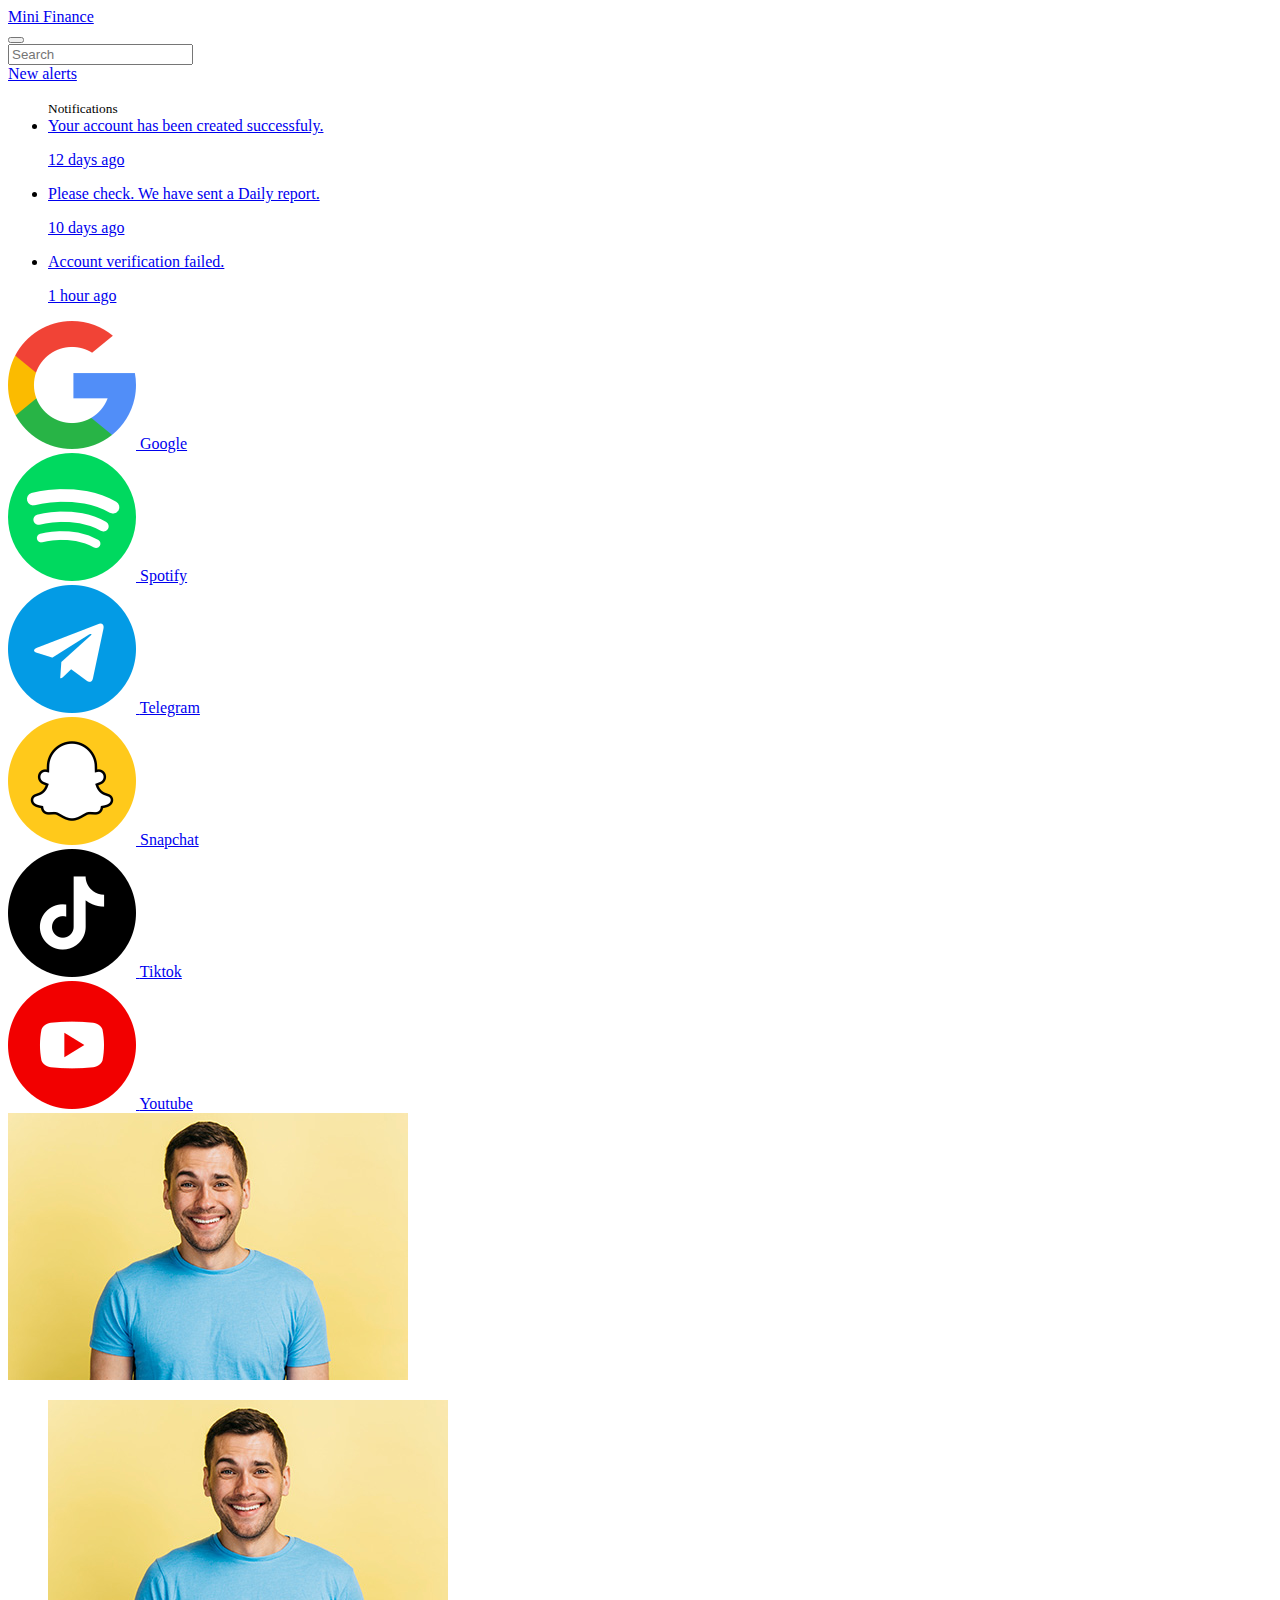
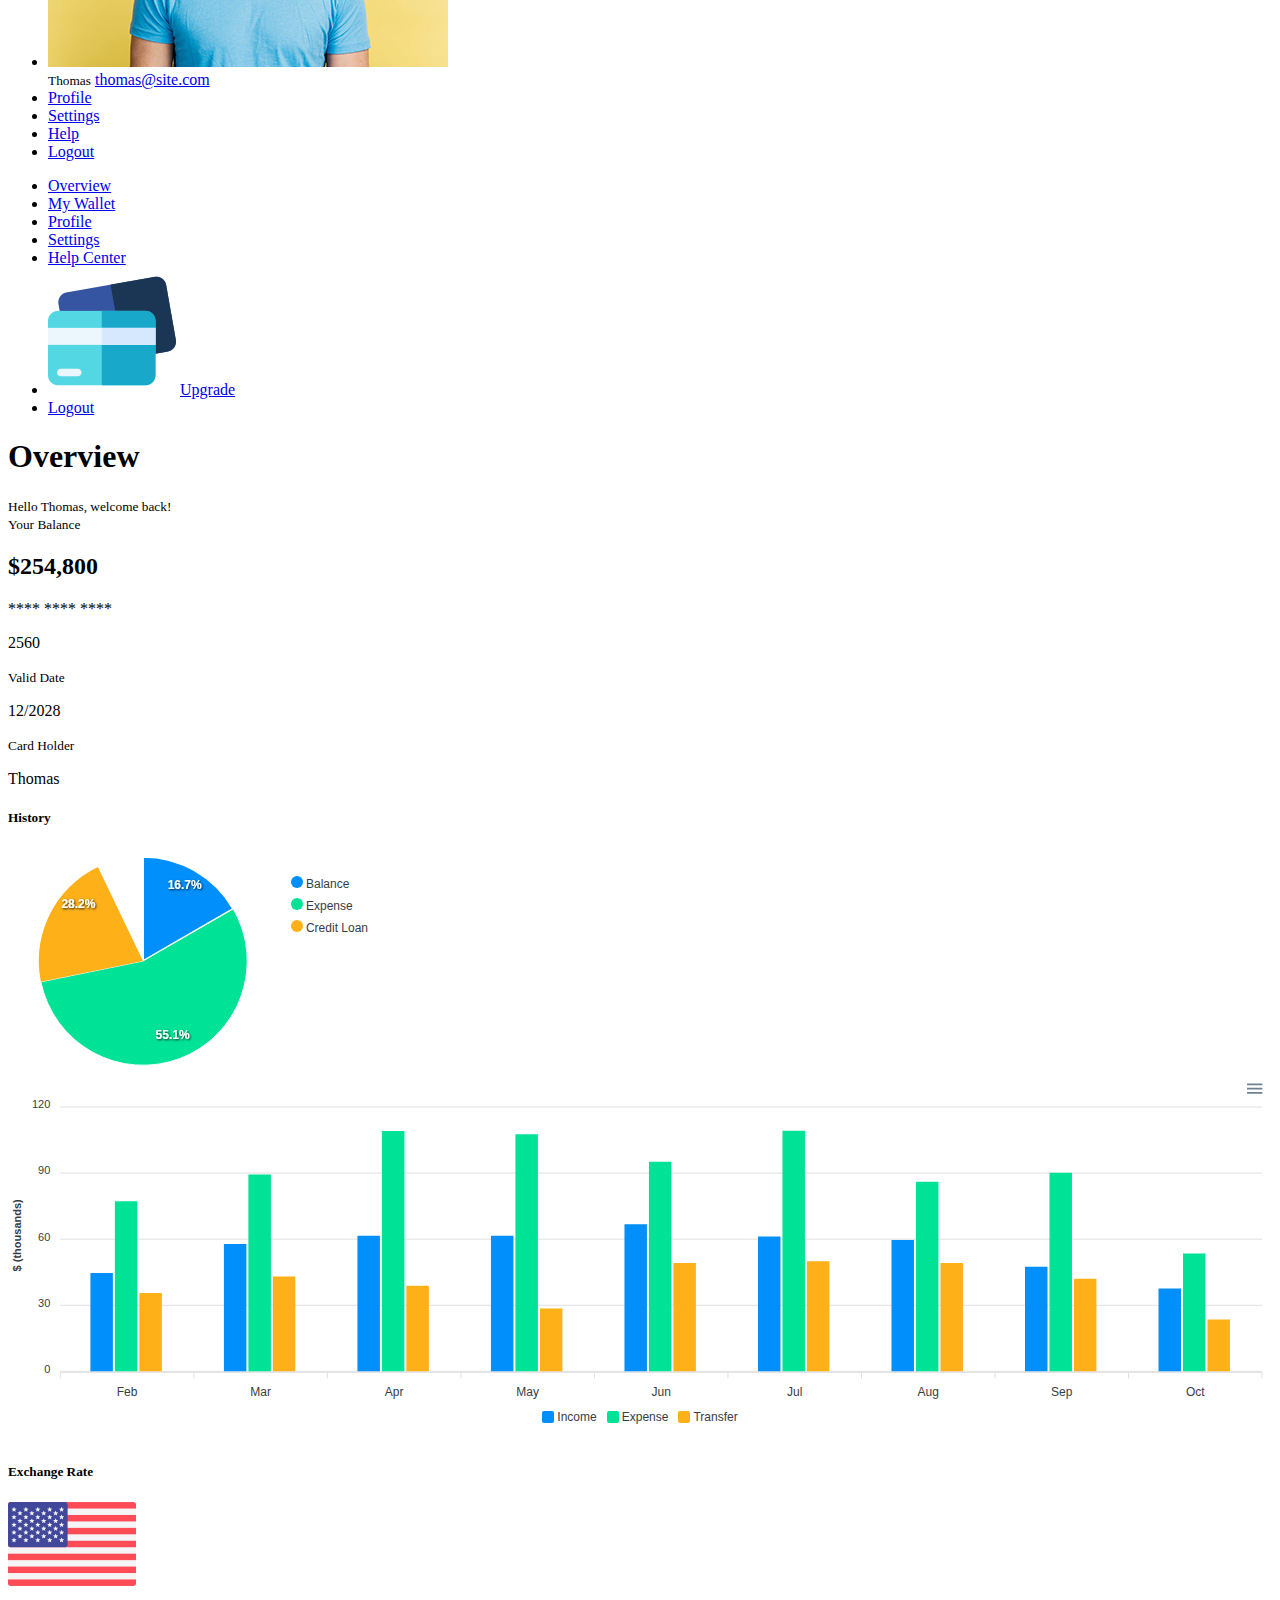
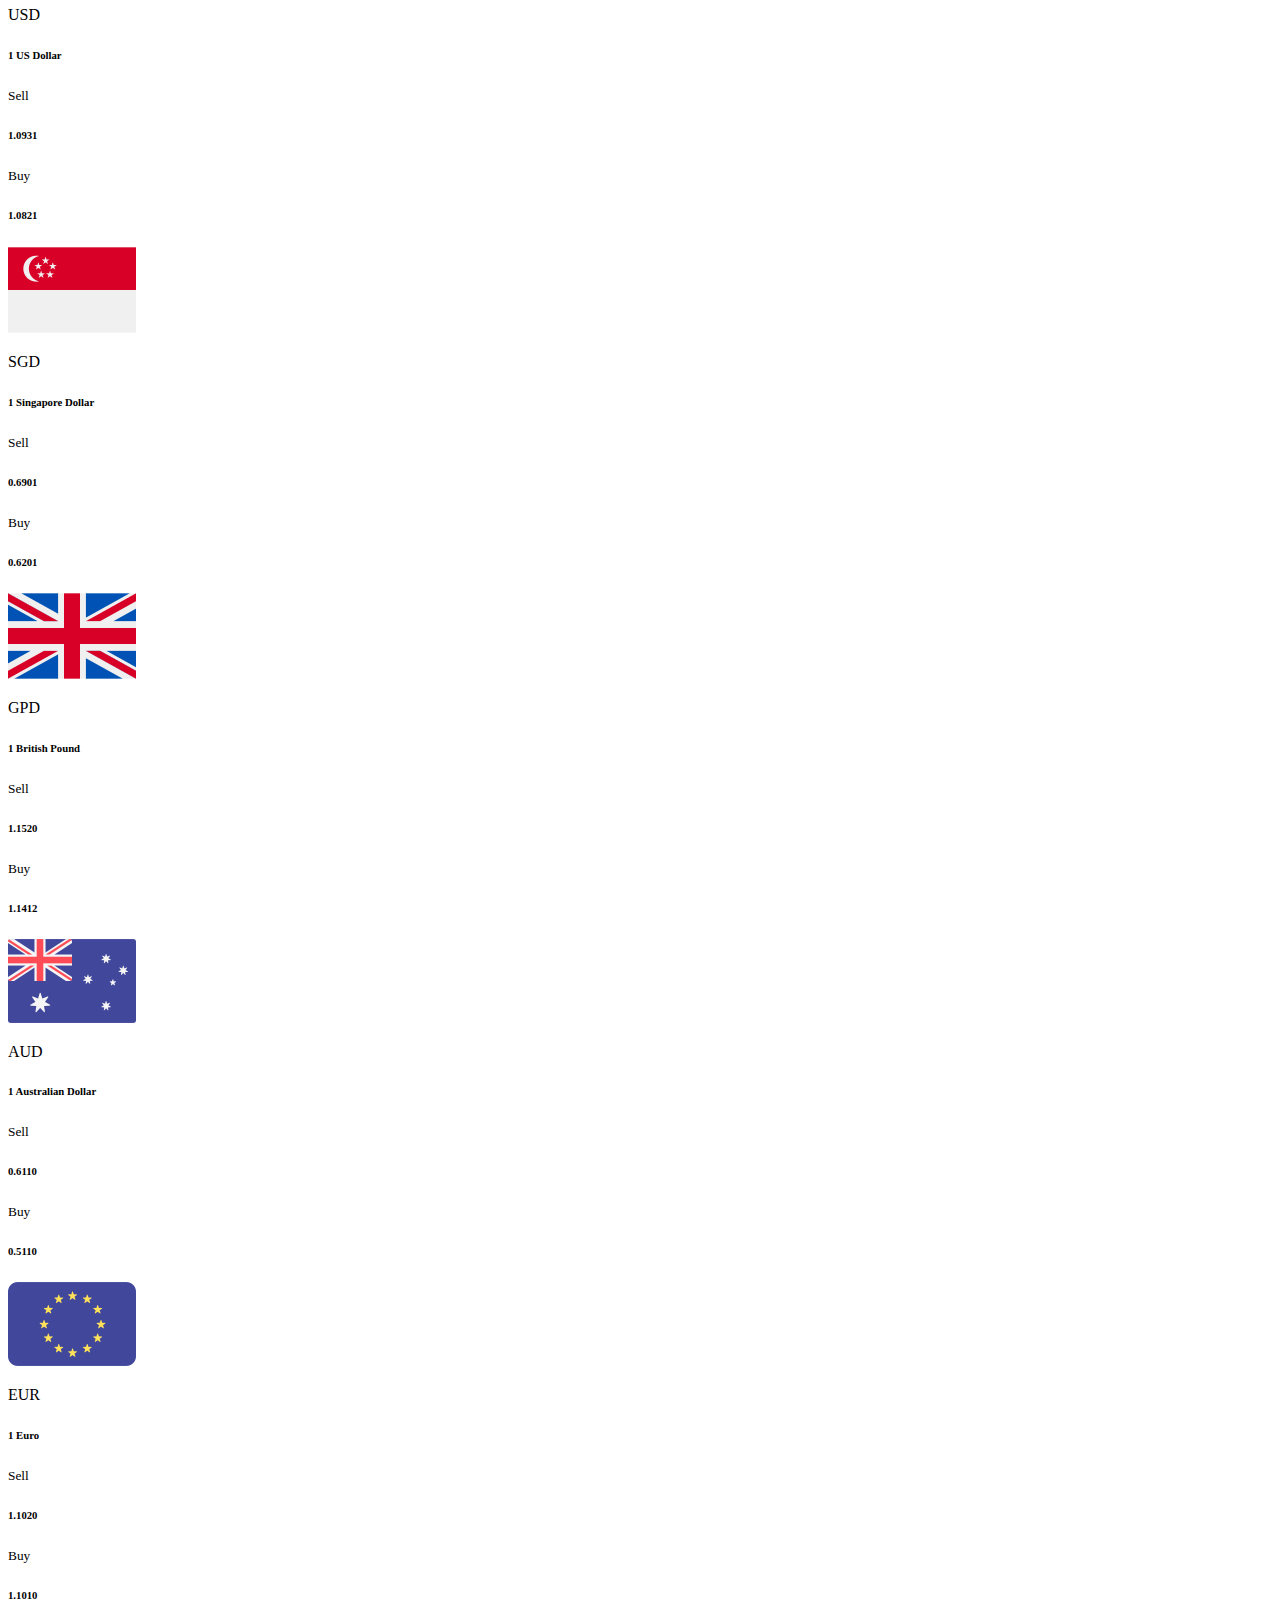
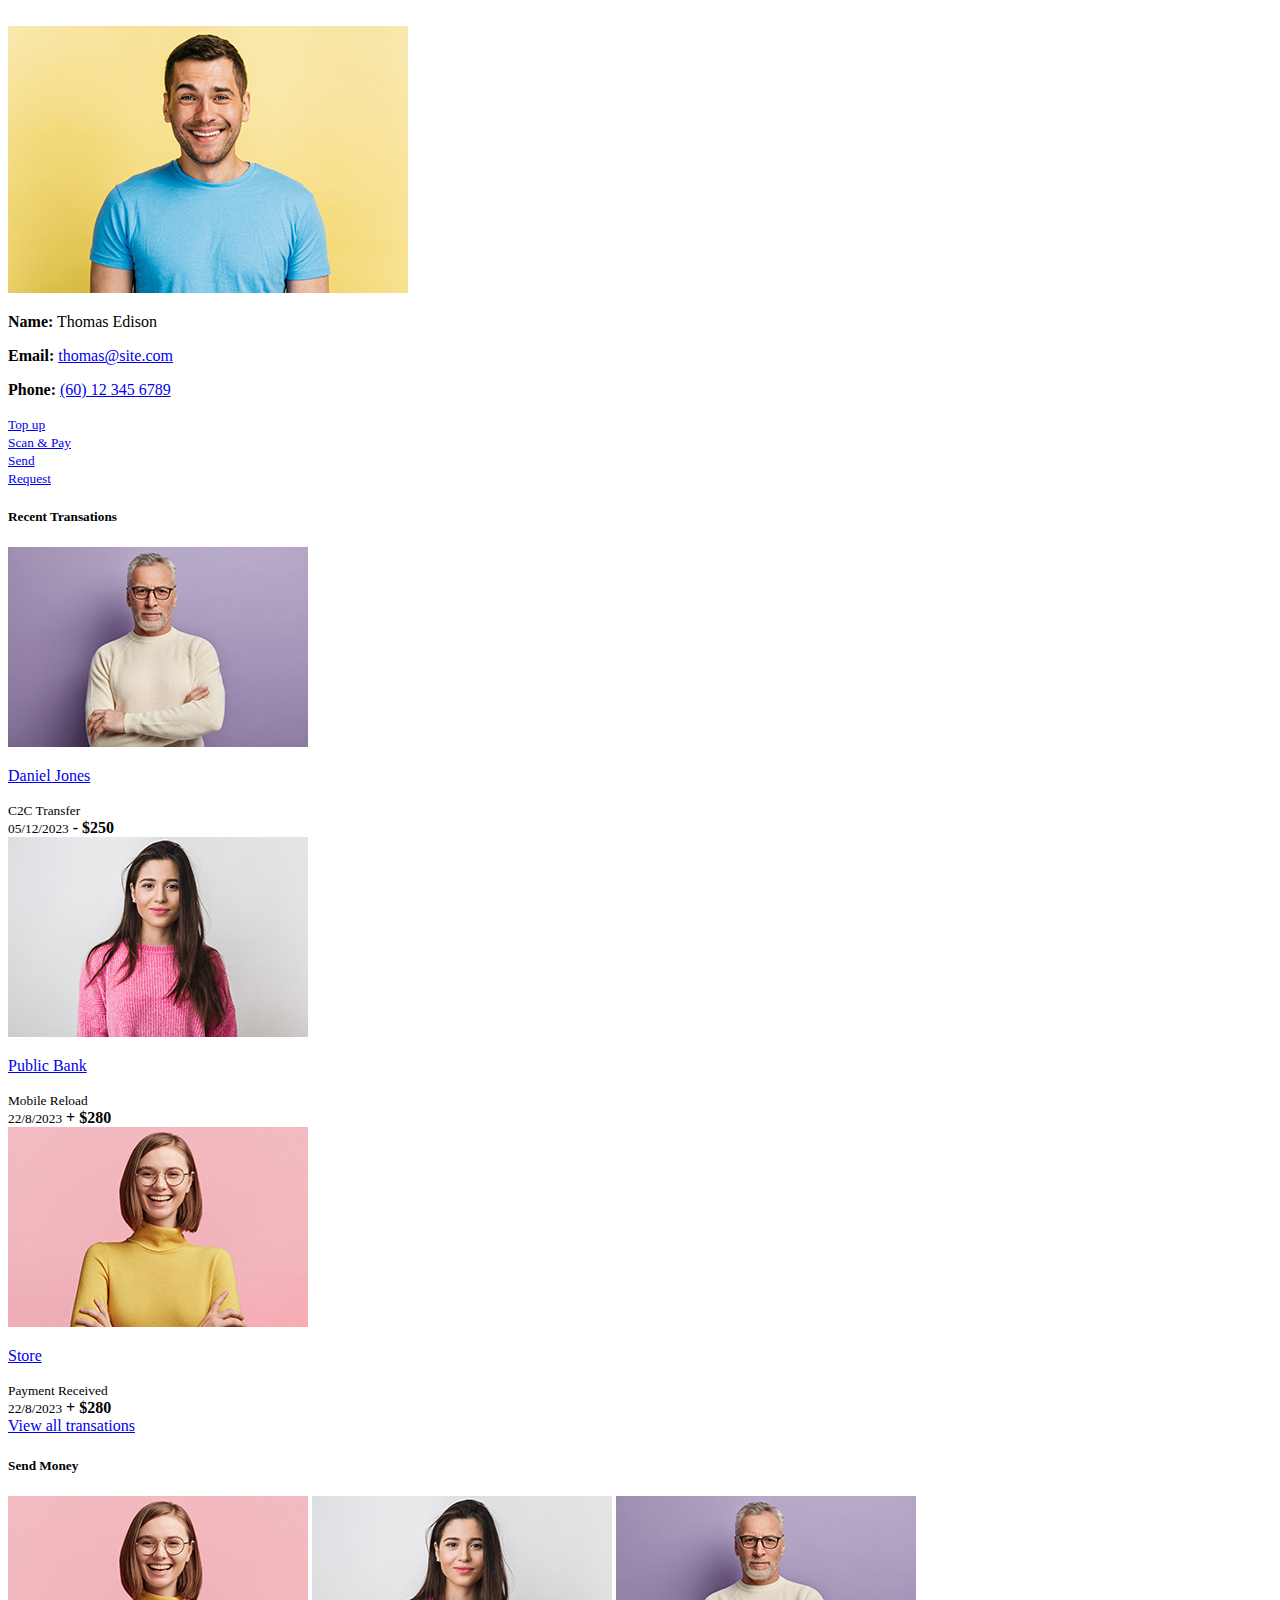
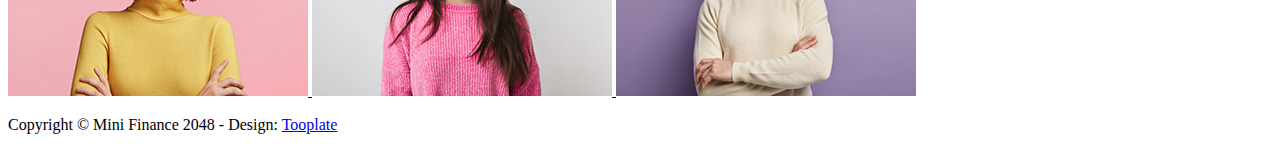
==== SafeGuardBank/src/main/resources/templates/index.html @ ced7edf8 "adding logic and controllers" ====
<!DOCTYPE html>
<html xmlns:th="http://www.thymeleaf.org">
    <head>
        <meta charset="utf-8">
        <meta name="viewport" content="width=device-width, initial-scale=1">

        <meta name="description" content="">
        <meta name="author" content="Tooplate">

        <title>Mini Finance Dashboard Template</title>

        <!-- CSS FILES -->      
        <link rel="preconnect" href="https://fonts.googleapis.com">
        
        <link rel="preconnect" href="https://fonts.gstatic.com" crossorigin>

        <link rel="stylesheet" href="https://fonts.googleapis.com/css2?family=Unbounded:wght@300;400;700&display=swap">

        <link rel="stylesheet" th:href="@{/css/bootstrap.min.css}">

        <link rel="stylesheet" th:href="@{/css/bootstrap-icons.css}">

        <link rel="stylesheet" th:href="@{/css/apexcharts.css}">

        <link rel="stylesheet" th:href="@{/css/tooplate-mini-finance.css}">
<!--

Tooplate 2135 Mini Finance

https://www.tooplate.com/view/2135-mini-finance

Bootstrap 5 Dashboard Admin Template

-->

    </head>
    
    <body>
        <header class="navbar sticky-top flex-md-nowrap">
            <div class="col-md-3 col-lg-3 me-0 px-3 fs-6">
                <a class="navbar-brand" href="index.html">
                    <i class="bi-box"></i>
                    Mini Finance
                </a>
            </div>

            <button class="navbar-toggler position-absolute d-md-none collapsed" type="button" data-bs-toggle="collapse" data-bs-target="#sidebarMenu" aria-controls="sidebarMenu" aria-expanded="false" aria-label="Toggle navigation">
                <span class="navbar-toggler-icon"></span>
            </button>

            <form class="custom-form header-form ms-lg-3 ms-md-3 me-lg-auto me-md-auto order-2 order-lg-0 order-md-0" action="#" method="get" role="form">
                <input class="form-control" name="search" type="text" placeholder="Search" aria-label="Search">
            </form>

            <div class="navbar-nav me-lg-2">
                <div class="nav-item text-nowrap d-flex align-items-center">
                    <div class="dropdown ps-3">
                        <a class="nav-link dropdown-toggle text-center" href="#" role="button" data-bs-toggle="dropdown" aria-expanded="false" id="navbarLightDropdownMenuLink">
                            <i class="bi-bell"></i>
                            <span class="position-absolute start-100 translate-middle p-1 bg-danger border border-light rounded-circle">
                                <span class="visually-hidden">New alerts</span>
                            </span>
                        </a>

                        <ul class="dropdown-menu dropdown-menu-lg-end notifications-block-wrap bg-white shadow" aria-labelledby="navbarLightDropdownMenuLink">
                            <small>Notifications</small>

                            <li class="notifications-block border-bottom pb-2 mb-2">
                                <a class="dropdown-item d-flex  align-items-center" href="#">
                                    <div class="notifications-icon-wrap bg-success">
                                        <i class="notifications-icon bi-check-circle-fill"></i>
                                    </div>

                                    <div>
                                        <span>Your account has been created successfuly.</span>

                                        <p>12 days ago</p>
                                    </div>
                                </a>
                            </li>

                            <li class="notifications-block border-bottom pb-2 mb-2">
                                <a class="dropdown-item d-flex align-items-center" href="#">
                                    <div class="notifications-icon-wrap bg-info">
                                        <i class="notifications-icon bi-folder"></i>
                                    </div>

                                    <div>
                                        <span>Please check. We have sent a Daily report.</span>

                                        <p>10 days ago</p>
                                    </div>
                                </a>
                            </li>

                            <li class="notifications-block">
                                <a class="dropdown-item d-flex align-items-center" href="#">
                                    <div class="notifications-icon-wrap bg-danger">
                                        <i class="notifications-icon bi-question-circle"></i>
                                    </div>

                                    <div>
                                        <span>Account verification failed.</span>

                                        <p>1 hour ago</p>
                                    </div>
                                </a>
                            </li>
                        </ul>
                    </div>

                    <div class="dropdown ps-1">
                        <a class="nav-link dropdown-toggle text-center" href="#" role="button" data-bs-toggle="dropdown" aria-expanded="false">
                            <i class="bi-three-dots-vertical"></i>
                        </a>

                        <div class="dropdown-menu dropdown-menu-social bg-white shadow">
                            <div class="container">
                                <div class="row">
                                    <div class="col-lg-4 col-md-4 col-4">
                                        <a class="dropdown-item text-center" href="#">
                                            <img src="../images/social/search.png" class="profile-image img-fluid" alt="">
                                            <span class="d-block">Google</span>
                                        </a>
                                    </div>

                                    <div class="col-lg-4 col-md-4 col-4">
                                        <a class="dropdown-item text-center" href="#">
                                            <img src="../images/social/spotify.png" class="profile-image img-fluid" alt="">
                                            <span class="d-block">Spotify</span>
                                        </a>
                                    </div>

                                    <div class="col-lg-4 col-md-4 col-4">
                                        <a class="dropdown-item text-center" href="#">
                                            <img src="../images/social/telegram.png" class="profile-image img-fluid" alt="">
                                            <span class="d-block">Telegram</span>
                                        </a>
                                    </div>

                                    <div class="col-lg-4 col-md-4 col-4">
                                        <a class="dropdown-item text-center" href="#">
                                            <img src="../images/social/snapchat.png" class="profile-image img-fluid" alt="">
                                            <span class="d-block">Snapchat</span>
                                        </a>
                                    </div>

                                    <div class="col-lg-4 col-md-4 col-4">
                                        <a class="dropdown-item text-center" href="#">
                                            <img src="../images/social/tiktok.png" class="profile-image img-fluid" alt="">
                                            <span class="d-block">Tiktok</span>
                                        </a>
                                    </div>

                                    <div class="col-lg-4 col-md-4 col-4">
                                        <a class="dropdown-item text-center" href="#">
                                            <img src="../images/social/youtube.png" class="profile-image img-fluid" alt="">
                                            <span class="d-block">Youtube</span>
                                        </a>
                                    </div>
                                </div>
                            </div>
                        </div>
                    </div>

                    <div class="dropdown px-3">
                        <a class="nav-link dropdown-toggle" href="#" role="button" data-bs-toggle="dropdown" aria-expanded="false">
                            <img src="../images/medium-shot-happy-man-smiling.jpg" class="profile-image img-fluid" alt="">
                        </a>
                        <ul class="dropdown-menu bg-white shadow">
                            <li>
                                <div class="dropdown-menu-profile-thumb d-flex">
                                    <img src="../images/medium-shot-happy-man-smiling.jpg" class="profile-image img-fluid me-3" alt="">

                                    <div class="d-flex flex-column">
                                        <small>Thomas</small>
                                        <a href="#">thomas@site.com</a>
                                    </div>
                                </div>
                            </li>

                            <li>
                                <a class="dropdown-item" href="profile.html">
                                    <i class="bi-person me-2"></i>
                                    Profile
                                </a>
                            </li>

                            <li>
                                <a class="dropdown-item" href="setting.html">
                                    <i class="bi-gear me-2"></i>
                                    Settings
                                </a>
                            </li>

                            <li>
                                <a class="dropdown-item" href="help-center.html">
                                    <i class="bi-question-circle me-2"></i>
                                    Help
                                </a>
                            </li>

                            <li class="border-top mt-3 pt-2 mx-4">
                                <a class="dropdown-item ms-0 me-0" href="#">
                                    <i class="bi-box-arrow-left me-2"></i>
                                    Logout
                                </a>
                            </li>
                        </ul>
                    </div>
                </div>
            </div>
        </header>

        <div class="container-fluid">
            <div class="row">
                <nav id="sidebarMenu" class="col-md-3 col-lg-3 d-md-block sidebar collapse">
                    <div class="position-sticky py-4 px-3 sidebar-sticky">
                        <ul class="nav flex-column h-100">
                            <li class="nav-item">
                                <a class="nav-link active" aria-current="page" href="index.html">
                                    <i class="bi-house-fill me-2"></i>
                                    Overview
                                </a>
                            </li>

                            <li class="nav-item">
                                <a class="nav-link" href="wallet.html">
                                    <i class="bi-wallet me-2"></i>
                                    My Wallet
                                </a>
                            </li>

                            <li class="nav-item">
                                <a class="nav-link" href="profile.html">
                                    <i class="bi-person me-2"></i>
                                    Profile
                                </a>
                            </li>

                            <li class="nav-item">
                                <a class="nav-link" href="setting.html">
                                    <i class="bi-gear me-2"></i>
                                    Settings
                                </a>
                            </li>

                            <li class="nav-item">
                                <a class="nav-link" href="help-center.html">
                                    <i class="bi-question-circle me-2"></i>
                                    Help Center
                                </a>
                            </li>

                            <li class="nav-item featured-box mt-lg-5 mt-4 mb-4">
                                <img src="../images/credit-card.png" class="img-fluid" alt="">

                                <a class="btn custom-btn" href="#">Upgrade</a>
                            </li>

                            <li class="nav-item border-top mt-auto pt-2">
                                <a class="nav-link" href="#">
                                    <i class="bi-box-arrow-left me-2"></i>
                                    Logout
                                </a>
                            </li>
                        </ul>
                    </div>
                </nav>

                <main class="main-wrapper col-md-9 ms-sm-auto py-4 col-lg-9 px-md-4 border-start">
                    <div class="title-group mb-3">
                        <h1 class="h2 mb-0">Overview</h1>

                        <small class="text-muted">Hello Thomas, welcome back!</small>
                    </div>

                    <div class="row my-4">
                        <div class="col-lg-7 col-12">
                            <div class="custom-block custom-block-balance">
                                <small>Your Balance</small>

                                <h2 class="mt-2 mb-3">$254,800</h2>

                                <div class="custom-block-numbers d-flex align-items-center">
                                    <span>****</span>
                                    <span>****</span>
                                    <span>****</span>
                                    <p>2560</p>
                                </div>

                                <div class="d-flex">
                                    <div>
                                        <small>Valid Date</small>
                                        <p>12/2028</p>
                                    </div>

                                    <div class="ms-auto">
                                        <small>Card Holder</small>
                                        <p>Thomas</p>
                                    </div>
                                </div>
                            </div>

                            <div class="custom-block bg-white">
                                <h5 class="mb-4">History</h5>

                                <div id="pie-chart"></div>
                            </div>

                            <div class="custom-block bg-white">
                                <div id="chart"></div>
                            </div>

                            <div class="custom-block custom-block-exchange">
                                <h5 class="mb-4">Exchange Rate</h5>

                                <div class="d-flex align-items-center border-bottom pb-3 mb-3">
                                    <div class="d-flex align-items-center">
                                        <img src="../images/flag/united-states.png" class="exchange-image img-fluid" alt="">

                                        <div>
                                            <p>USD</p>
                                            <h6>1 US Dollar</h6>
                                        </div>
                                    </div>

                                    <div class="ms-auto me-4">
                                        <small>Sell</small>
                                        <h6>1.0931</h6>
                                    </div>

                                    <div>
                                        <small>Buy</small>
                                        <h6>1.0821</h6>
                                    </div>
                                </div>

                                <div class="d-flex align-items-center border-bottom pb-3 mb-3">
                                    <div class="d-flex align-items-center">
                                        <img src="../images/flag/singapore.png" class="exchange-image img-fluid" alt="">

                                        <div>
                                            <p>SGD</p>
                                            <h6>1 Singapore Dollar</h6>
                                        </div>
                                    </div>

                                    <div class="ms-auto me-4">
                                        <small>Sell</small>
                                        <h6>0.6901</h6>
                                    </div>

                                    <div>
                                        <small>Buy</small>
                                        <h6>0.6201</h6>
                                    </div>
                                </div>

                                <div class="d-flex align-items-center border-bottom pb-3 mb-3">
                                    <div class="d-flex align-items-center">
                                        <img src="../images/flag/united-kingdom.png" class="exchange-image img-fluid" alt="">

                                        <div>
                                            <p>GPD</p>
                                            <h6>1 British Pound</h6>
                                        </div>
                                    </div>

                                    <div class="ms-auto me-4">
                                        <small>Sell</small>
                                        <h6>1.1520</h6>
                                    </div>

                                    <div>
                                        <small>Buy</small>
                                        <h6>1.1412</h6>
                                    </div>
                                </div>

                                <div class="d-flex align-items-center border-bottom pb-3 mb-3">
                                    <div class="d-flex align-items-center">
                                        <img src="../images/flag/australia.png" class="exchange-image img-fluid" alt="">

                                        <div>
                                            <p>AUD</p>
                                            <h6>1 Australian Dollar</h6>
                                        </div>
                                    </div>

                                    <div class="ms-auto me-4">
                                        <small>Sell</small>
                                        <h6>0.6110</h6>
                                    </div>

                                    <div>
                                        <small>Buy</small>
                                        <h6>0.5110</h6>
                                    </div>
                                </div>

                                <div class="d-flex align-items-center">
                                    <div class="d-flex align-items-center">
                                        <img src="../images/flag/european-union.png" class="exchange-image img-fluid" alt="">

                                        <div>
                                            <p>EUR</p>
                                            <h6>1 Euro</h6>
                                        </div>
                                    </div>

                                    <div class="ms-auto me-4">
                                        <small>Sell</small>
                                        <h6>1.1020</h6>
                                    </div>

                                    <div>
                                        <small>Buy</small>
                                        <h6>1.1010</h6>
                                    </div>
                                </div>
                            </div>
                        </div>

                        <div class="col-lg-5 col-12">
                            <div class="custom-block custom-block-profile-front custom-block-profile text-center bg-white">
                                <div class="custom-block-profile-image-wrap mb-4">
                                    <img src="../images/medium-shot-happy-man-smiling.jpg" class="custom-block-profile-image img-fluid" alt="">

                                    <a href="setting.html" class="bi-pencil-square custom-block-edit-icon"></a>
                                </div>

                                <p class="d-flex flex-wrap mb-2">
                                    <strong>Name:</strong>

                                    <span>Thomas Edison</span>
                                </p>

                                <p class="d-flex flex-wrap mb-2">
                                    <strong>Email:</strong>
                                    
                                    <a href="#">
                                        thomas@site.com
                                    </a>
                                </p>

                                <p class="d-flex flex-wrap mb-0">
                                    <strong>Phone:</strong>

                                    <a href="#">
                                        (60) 12 345 6789
                                    </a>
                                </p>
                            </div>

                            <div class="custom-block custom-block-bottom d-flex flex-wrap">
                                <div class="custom-block-bottom-item">
                                    <a href="#" class="d-flex flex-column">
                                        <i class="custom-block-icon bi-wallet"></i>

                                        <small>Top up</small>
                                    </a>
                                </div>

                                <div class="custom-block-bottom-item">
                                    <a href="#" class="d-flex flex-column">
                                        <i class="custom-block-icon bi-upc-scan"></i>

                                        <small>Scan & Pay</small>
                                    </a>
                                </div>

                                <div class="custom-block-bottom-item">
                                    <a href="#" class="d-flex flex-column">
                                        <i class="custom-block-icon bi-send"></i>

                                        <small>Send</small>
                                    </a>
                                </div>

                                <div class="custom-block-bottom-item">
                                    <a href="#" class="d-flex flex-column">
                                        <i class="custom-block-icon bi-arrow-down"></i>

                                        <small>Request</small>
                                    </a>
                                </div>
                            </div>

                            <div class="custom-block custom-block-transations">
                                <h5 class="mb-4">Recent Transations</h5>

                                <div class="d-flex flex-wrap align-items-center mb-4">
                                    <div class="d-flex align-items-center">
                                        <img src="../images/profile/senior-man-white-sweater-eyeglasses.jpg" class="profile-image img-fluid" alt="">

                                        <div>
                                            <p>
                                                <a href="transation-detail.html">Daniel Jones</a>
                                            </p>

                                            <small class="text-muted">C2C Transfer</small>
                                        </div>
                                    </div>

                                    <div class="ms-auto">
                                        <small>05/12/2023</small>
                                        <strong class="d-block text-danger"><span class="me-1">-</span> $250</strong>
                                    </div>
                                </div>

                                <div class="d-flex flex-wrap align-items-center mb-4">
                                    <div class="d-flex align-items-center">
                                        <img src="../images/profile/young-beautiful-woman-pink-warm-sweater.jpg" class="profile-image img-fluid" alt="">

                                        <div>
                                            <p>
                                                <a href="transation-detail.html">Public Bank</a>
                                            </p>

                                            <small class="text-muted">Mobile Reload</small>
                                        </div>
                                    </div>

                                    <div class="ms-auto">
                                        <small>22/8/2023</small>
                                        <strong class="d-block text-success"><span class="me-1">+</span> $280</strong>
                                    </div>
                                </div>

                                <div class="d-flex flex-wrap align-items-center">
                                    <div class="d-flex align-items-center">
                                        <img src="../images/profile/young-woman-with-round-glasses-yellow-sweater.jpg" class="profile-image img-fluid" alt="">

                                        <div>
                                            <p><a href="transation-detail.html">Store</a></p>

                                            <small class="text-muted">Payment Received</small>
                                        </div>
                                    </div>

                                    <div class="ms-auto">
                                        <small>22/8/2023</small>
                                        <strong class="d-block text-success"><span class="me-1">+</span> $280</strong>
                                    </div>
                                </div>

                                <div class="border-top pt-4 mt-4 text-center">
                                    <a class="btn custom-btn" href="wallet.html">
                                        View all transations
                                        <i class="bi-arrow-up-right-circle-fill ms-2"></i>
                                    </a>
                                </div>
                            </div>

                            <div class="custom-block primary-bg">
                                <h5 class="text-white mb-4">Send Money</h5>

                                <a href="#">
                                    <img src="../images/profile/young-woman-with-round-glasses-yellow-sweater.jpg" class="profile-image img-fluid" alt="">
                                </a>

                                <a href="#">
                                    <img src="../images/profile/young-beautiful-woman-pink-warm-sweater.jpg" class="profile-image img-fluid" alt="">
                                </a>

                                <a href="#">
                                    <img src="../images/profile/senior-man-white-sweater-eyeglasses.jpg" class="profile-image img-fluid" alt="">
                                </a>

                                <div class="profile-rounded">
                                    <a href="#">
                                        <i class="profile-rounded-icon bi-plus"></i>
                                    </a>
                                </div>
                            </div>

                        </div>
                    </div>

                    <footer class="site-footer">
                        <div class="container">
                            <div class="row">
                                
                                <div class="col-lg-12 col-12">
                                    <p class="copyright-text">Copyright © Mini Finance 2048 
                                    - Design: <a rel="sponsored" href="https://www.tooplate.com" target="_blank">Tooplate</a></p>
                                </div>

                            </div>
                        </div>
                    </footer>
                </main>

            </div>
        </div>

        <!-- JAVASCRIPT FILES -->
        <script src="../js/jquery.min.js"></script>
        <script src="../js/bootstrap.bundle.min.js"></script>
        <script src="../js/apexcharts.min.js"></script>
        <script src="../js/custom.js"></script>

        <script type="text/javascript">
            var options = {
              series: [13, 43, 22],
              chart: {
              width: 380,
              type: 'pie',
            },
            labels: ['Balance', 'Expense', 'Credit Loan',],
            responsive: [{
              breakpoint: 480,
              options: {
                chart: {
                  width: 200
                },
                legend: {
                  position: 'bottom'
                }
              }
            }]
            };

            var chart = new ApexCharts(document.querySelector("#pie-chart"), options);
            chart.render();
        </script>

        <script type="text/javascript">
            var options = {
              series: [{
              name: 'Income',
              data: [44, 55, 57, 56, 61, 58, 63, 60, 66]
            }, {
              name: 'Expense',
              data: [76, 85, 101, 98, 87, 105, 91, 114, 94]
            }, {
              name: 'Transfer',
              data: [35, 41, 36, 26, 45, 48, 52, 53, 41]
            }],
              chart: {
              type: 'bar',
              height: 350
            },
            plotOptions: {
              bar: {
                horizontal: false,
                columnWidth: '55%',
                endingShape: 'rounded'
              },
            },
            dataLabels: {
              enabled: false
            },
            stroke: {
              show: true,
              width: 2,
              colors: ['transparent']
            },
            xaxis: {
              categories: ['Feb', 'Mar', 'Apr', 'May', 'Jun', 'Jul', 'Aug', 'Sep', 'Oct'],
            },
            yaxis: {
              title: {
                text: '$ (thousands)'
              }
            },
            fill: {
              opacity: 1
            },
            tooltip: {
              y: {
                formatter: function (val) {
                  return "$ " + val + " thousands"
                }
              }
            }
            };

            var chart = new ApexCharts(document.querySelector("#chart"), options);
            chart.render();
        </script>

    </body>
</html>
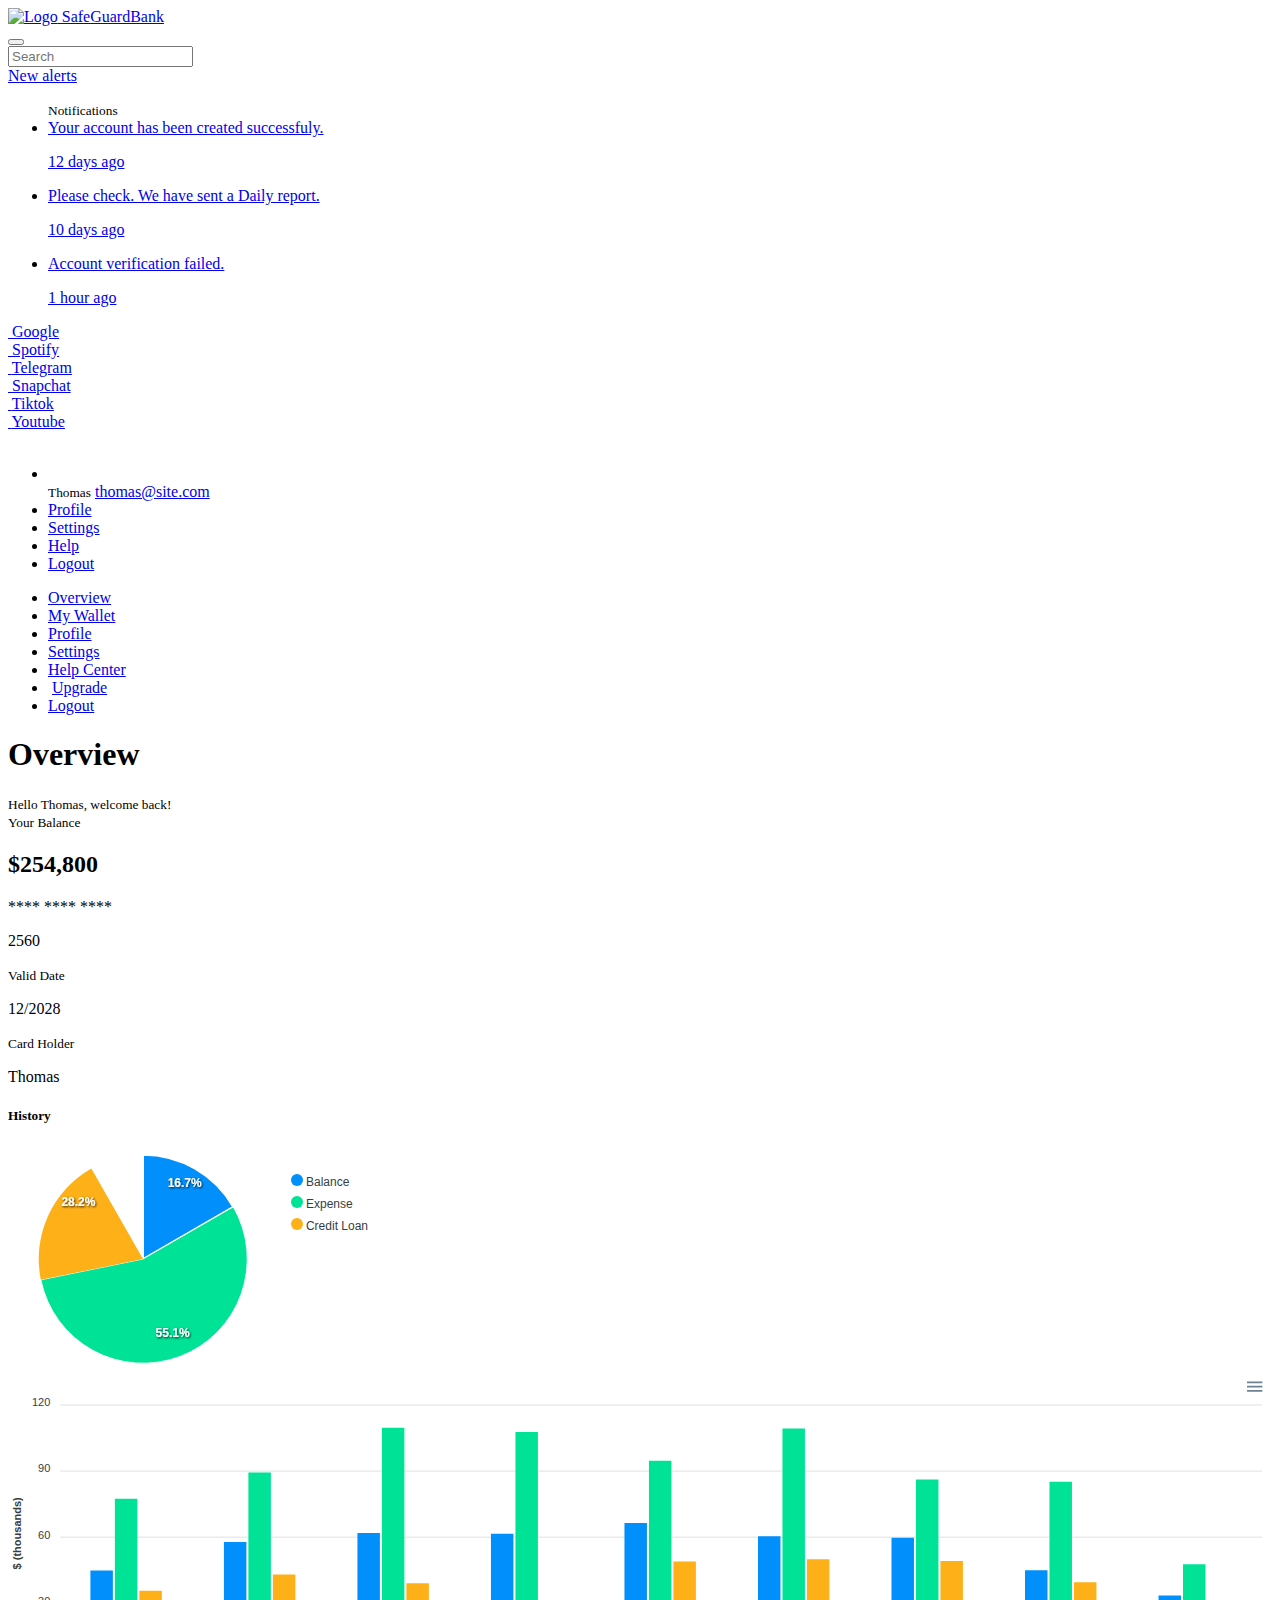
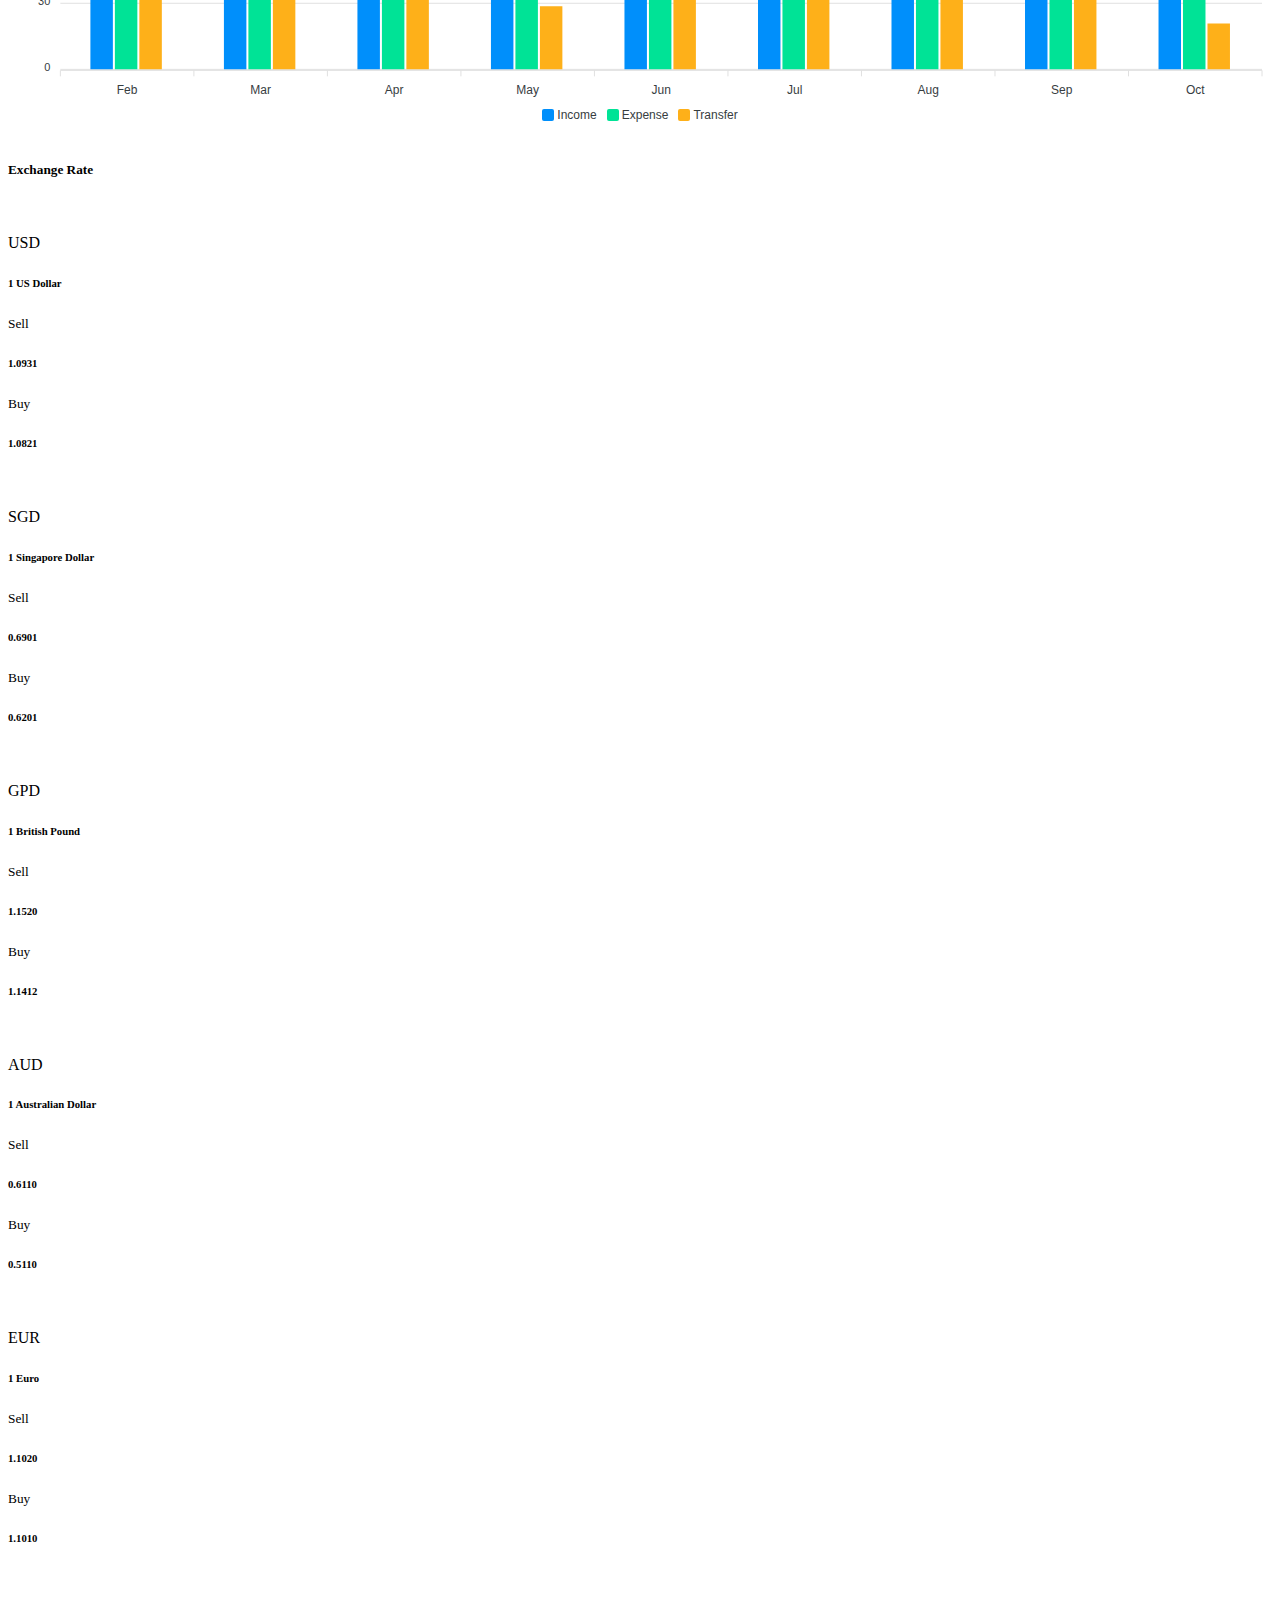
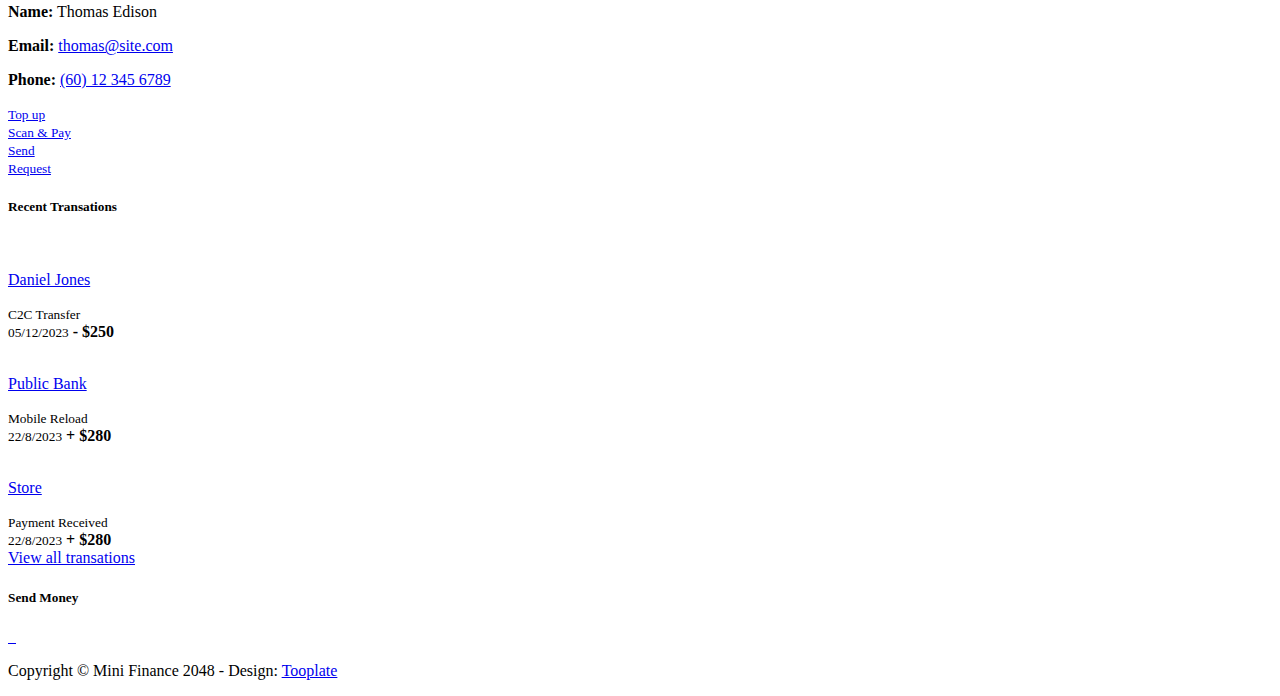
==== commit 31ea5f0e: "adding card model and light refactor on the html & css" ====
--- a/SafeGuardBank/src/main/resources/templates/index.html
+++ b/SafeGuardBank/src/main/resources/templates/index.html
@@ -7,7 +7,7 @@
         <meta name="description" content="">
         <meta name="author" content="Tooplate">
 
-        <title>Mini Finance Dashboard Template</title>
+        <title>SafeGuardBank</title>
 
         <!-- CSS FILES -->      
         <link rel="preconnect" href="https://fonts.googleapis.com">
@@ -38,9 +38,9 @@
     <body>
         <header class="navbar sticky-top flex-md-nowrap">
             <div class="col-md-3 col-lg-3 me-0 px-3 fs-6">
-                <a class="navbar-brand" href="index.html">
-                    <i class="bi-box"></i>
-                    Mini Finance
+                <a class="navbar-brand d-flex align-items-center" href="index.html" style="text-align: center">
+                    <img th:src="@{/images/safe-guard-bank-logo.png}" alt="Logo" style="height: 35px; width: 40px; padding-bottom: 2px" class="d-inline-block align-text-top me-2 safe-guard-bank-logo">
+                    SafeGuardBank
                 </a>
             </div>
 
@@ -119,42 +119,42 @@
                                 <div class="row">
                                     <div class="col-lg-4 col-md-4 col-4">
                                         <a class="dropdown-item text-center" href="#">
-                                            <img src="../images/social/search.png" class="profile-image img-fluid" alt="">
+                                            <img th:src="@{/images/social/search.png}" class="profile-image img-fluid" alt="">
                                             <span class="d-block">Google</span>
                                         </a>
                                     </div>
 
                                     <div class="col-lg-4 col-md-4 col-4">
                                         <a class="dropdown-item text-center" href="#">
-                                            <img src="../images/social/spotify.png" class="profile-image img-fluid" alt="">
+                                            <img th:src="@{/images/social/spotify.png}" class="profile-image img-fluid" alt="">
                                             <span class="d-block">Spotify</span>
                                         </a>
                                     </div>
 
                                     <div class="col-lg-4 col-md-4 col-4">
                                         <a class="dropdown-item text-center" href="#">
-                                            <img src="../images/social/telegram.png" class="profile-image img-fluid" alt="">
+                                            <img th:src="@{/images/social/telegram.png}" class="profile-image img-fluid" alt="">
                                             <span class="d-block">Telegram</span>
                                         </a>
                                     </div>
 
                                     <div class="col-lg-4 col-md-4 col-4">
                                         <a class="dropdown-item text-center" href="#">
-                                            <img src="../images/social/snapchat.png" class="profile-image img-fluid" alt="">
+                                            <img th:src="@{/images/social/snapchat.png}" class="profile-image img-fluid" alt="">
                                             <span class="d-block">Snapchat</span>
                                         </a>
                                     </div>
 
                                     <div class="col-lg-4 col-md-4 col-4">
                                         <a class="dropdown-item text-center" href="#">
-                                            <img src="../images/social/tiktok.png" class="profile-image img-fluid" alt="">
+                                            <img th:src="@{/images/social/tiktok.png}" class="profile-image img-fluid" alt="">
                                             <span class="d-block">Tiktok</span>
                                         </a>
                                     </div>
 
                                     <div class="col-lg-4 col-md-4 col-4">
                                         <a class="dropdown-item text-center" href="#">
-                                            <img src="../images/social/youtube.png" class="profile-image img-fluid" alt="">
+                                            <img th:src="@{/images/social/youtube.png}" class="profile-image img-fluid" alt="">
                                             <span class="d-block">Youtube</span>
                                         </a>
                                     </div>
@@ -165,12 +165,12 @@
 
                     <div class="dropdown px-3">
                         <a class="nav-link dropdown-toggle" href="#" role="button" data-bs-toggle="dropdown" aria-expanded="false">
-                            <img src="../images/medium-shot-happy-man-smiling.jpg" class="profile-image img-fluid" alt="">
+                            <img th:src="@{/images/medium-shot-happy-man-smiling.jpg}" class="profile-image img-fluid" alt="">
                         </a>
                         <ul class="dropdown-menu bg-white shadow">
                             <li>
                                 <div class="dropdown-menu-profile-thumb d-flex">
-                                    <img src="../images/medium-shot-happy-man-smiling.jpg" class="profile-image img-fluid me-3" alt="">
+                                    <img th:src="@{/images/medium-shot-happy-man-smiling.jpg}" class="profile-image img-fluid me-3" alt="">
 
                                     <div class="d-flex flex-column">
                                         <small>Thomas</small>
@@ -253,7 +253,7 @@
                             </li>
 
                             <li class="nav-item featured-box mt-lg-5 mt-4 mb-4">
-                                <img src="../images/credit-card.png" class="img-fluid" alt="">
+                                <img th:src="@{/images/credit-card.png}" class="img-fluid" alt="">
 
                                 <a class="btn custom-btn" href="#">Upgrade</a>
                             </li>
@@ -317,8 +317,7 @@
 
                                 <div class="d-flex align-items-center border-bottom pb-3 mb-3">
                                     <div class="d-flex align-items-center">
-                                        <img src="../images/flag/united-states.png" class="exchange-image img-fluid" alt="">
-
+                                        <img th:src="@{/images/flag/united-states.png}" class="exchange-image img-fluid" alt="">
                                         <div>
                                             <p>USD</p>
                                             <h6>1 US Dollar</h6>
@@ -338,8 +337,7 @@
 
                                 <div class="d-flex align-items-center border-bottom pb-3 mb-3">
                                     <div class="d-flex align-items-center">
-                                        <img src="../images/flag/singapore.png" class="exchange-image img-fluid" alt="">
-
+                                        <img th:src="@{/images/flag/singapore.png}" class="exchange-image img-fluid" alt="">
                                         <div>
                                             <p>SGD</p>
                                             <h6>1 Singapore Dollar</h6>
@@ -359,8 +357,7 @@
 
                                 <div class="d-flex align-items-center border-bottom pb-3 mb-3">
                                     <div class="d-flex align-items-center">
-                                        <img src="../images/flag/united-kingdom.png" class="exchange-image img-fluid" alt="">
-
+                                        <img th:src="@{/images/flag/united-kingdom.png}" class="exchange-image img-fluid" alt="">
                                         <div>
                                             <p>GPD</p>
                                             <h6>1 British Pound</h6>
@@ -380,8 +377,7 @@
 
                                 <div class="d-flex align-items-center border-bottom pb-3 mb-3">
                                     <div class="d-flex align-items-center">
-                                        <img src="../images/flag/australia.png" class="exchange-image img-fluid" alt="">
-
+                                        <img th:src="@{/images/flag/australia.png}" class="exchange-image img-fluid" alt="">
                                         <div>
                                             <p>AUD</p>
                                             <h6>1 Australian Dollar</h6>
@@ -401,8 +397,7 @@
 
                                 <div class="d-flex align-items-center">
                                     <div class="d-flex align-items-center">
-                                        <img src="../images/flag/european-union.png" class="exchange-image img-fluid" alt="">
-
+                                        <img th:src="@{/images/flag/european-union.png}" class="exchange-image img-fluid" alt="">
                                         <div>
                                             <p>EUR</p>
                                             <h6>1 Euro</h6>
@@ -420,12 +415,13 @@
                                     </div>
                                 </div>
                             </div>
+
                         </div>
 
                         <div class="col-lg-5 col-12">
                             <div class="custom-block custom-block-profile-front custom-block-profile text-center bg-white">
                                 <div class="custom-block-profile-image-wrap mb-4">
-                                    <img src="../images/medium-shot-happy-man-smiling.jpg" class="custom-block-profile-image img-fluid" alt="">
+                                    <img th:src="@{/images/medium-shot-happy-man-smiling.jpg}" class="custom-block-profile-image img-fluid" alt="">
 
                                     <a href="setting.html" class="bi-pencil-square custom-block-edit-icon"></a>
                                 </div>
@@ -492,7 +488,7 @@
 
                                 <div class="d-flex flex-wrap align-items-center mb-4">
                                     <div class="d-flex align-items-center">
-                                        <img src="../images/profile/senior-man-white-sweater-eyeglasses.jpg" class="profile-image img-fluid" alt="">
+                                        <img th:src="@{/images/profile/senior-man-white-sweater-eyeglasses.jpg}" class="profile-image img-fluid" alt="">
 
                                         <div>
                                             <p>
@@ -511,7 +507,7 @@
 
                                 <div class="d-flex flex-wrap align-items-center mb-4">
                                     <div class="d-flex align-items-center">
-                                        <img src="../images/profile/young-beautiful-woman-pink-warm-sweater.jpg" class="profile-image img-fluid" alt="">
+                                        <img th:src="@{/images/profile/young-beautiful-woman-pink-warm-sweater.jpg}" class="profile-image img-fluid" alt="">
 
                                         <div>
                                             <p>
@@ -530,7 +526,7 @@
 
                                 <div class="d-flex flex-wrap align-items-center">
                                     <div class="d-flex align-items-center">
-                                        <img src="../images/profile/young-woman-with-round-glasses-yellow-sweater.jpg" class="profile-image img-fluid" alt="">
+                                        <img th:src="@{/images/profile/young-woman-with-round-glasses-yellow-sweater.jpg}" class="profile-image img-fluid" alt="">
 
                                         <div>
                                             <p><a href="transation-detail.html">Store</a></p>
@@ -557,15 +553,15 @@
                                 <h5 class="text-white mb-4">Send Money</h5>
 
                                 <a href="#">
-                                    <img src="../images/profile/young-woman-with-round-glasses-yellow-sweater.jpg" class="profile-image img-fluid" alt="">
+                                    <img th:src="@{/images/profile/young-woman-with-round-glasses-yellow-sweater.jpg}" class="profile-image img-fluid" alt="">
                                 </a>
 
                                 <a href="#">
-                                    <img src="../images/profile/young-beautiful-woman-pink-warm-sweater.jpg" class="profile-image img-fluid" alt="">
+                                    <img th:src="@{/images/profile/young-beautiful-woman-pink-warm-sweater.jpg}" class="profile-image img-fluid" alt="">
                                 </a>
 
                                 <a href="#">
-                                    <img src="../images/profile/senior-man-white-sweater-eyeglasses.jpg" class="profile-image img-fluid" alt="">
+                                    <img th:src="@{/images/profile/senior-man-white-sweater-eyeglasses.jpg}" class="profile-image img-fluid" alt="">
                                 </a>
 
                                 <div class="profile-rounded">
@@ -596,10 +592,10 @@
         </div>
 
         <!-- JAVASCRIPT FILES -->
-        <script src="../js/jquery.min.js"></script>
-        <script src="../js/bootstrap.bundle.min.js"></script>
-        <script src="../js/apexcharts.min.js"></script>
-        <script src="../js/custom.js"></script>
+        <script src="../static/js/jquery.min.js"></script>
+        <script src="../static/js/bootstrap.bundle.min.js"></script>
+        <script src="../static/js/apexcharts.min.js"></script>
+        <script src="../static/js/custom.js"></script>
 
         <script type="text/javascript">
             var options = {
